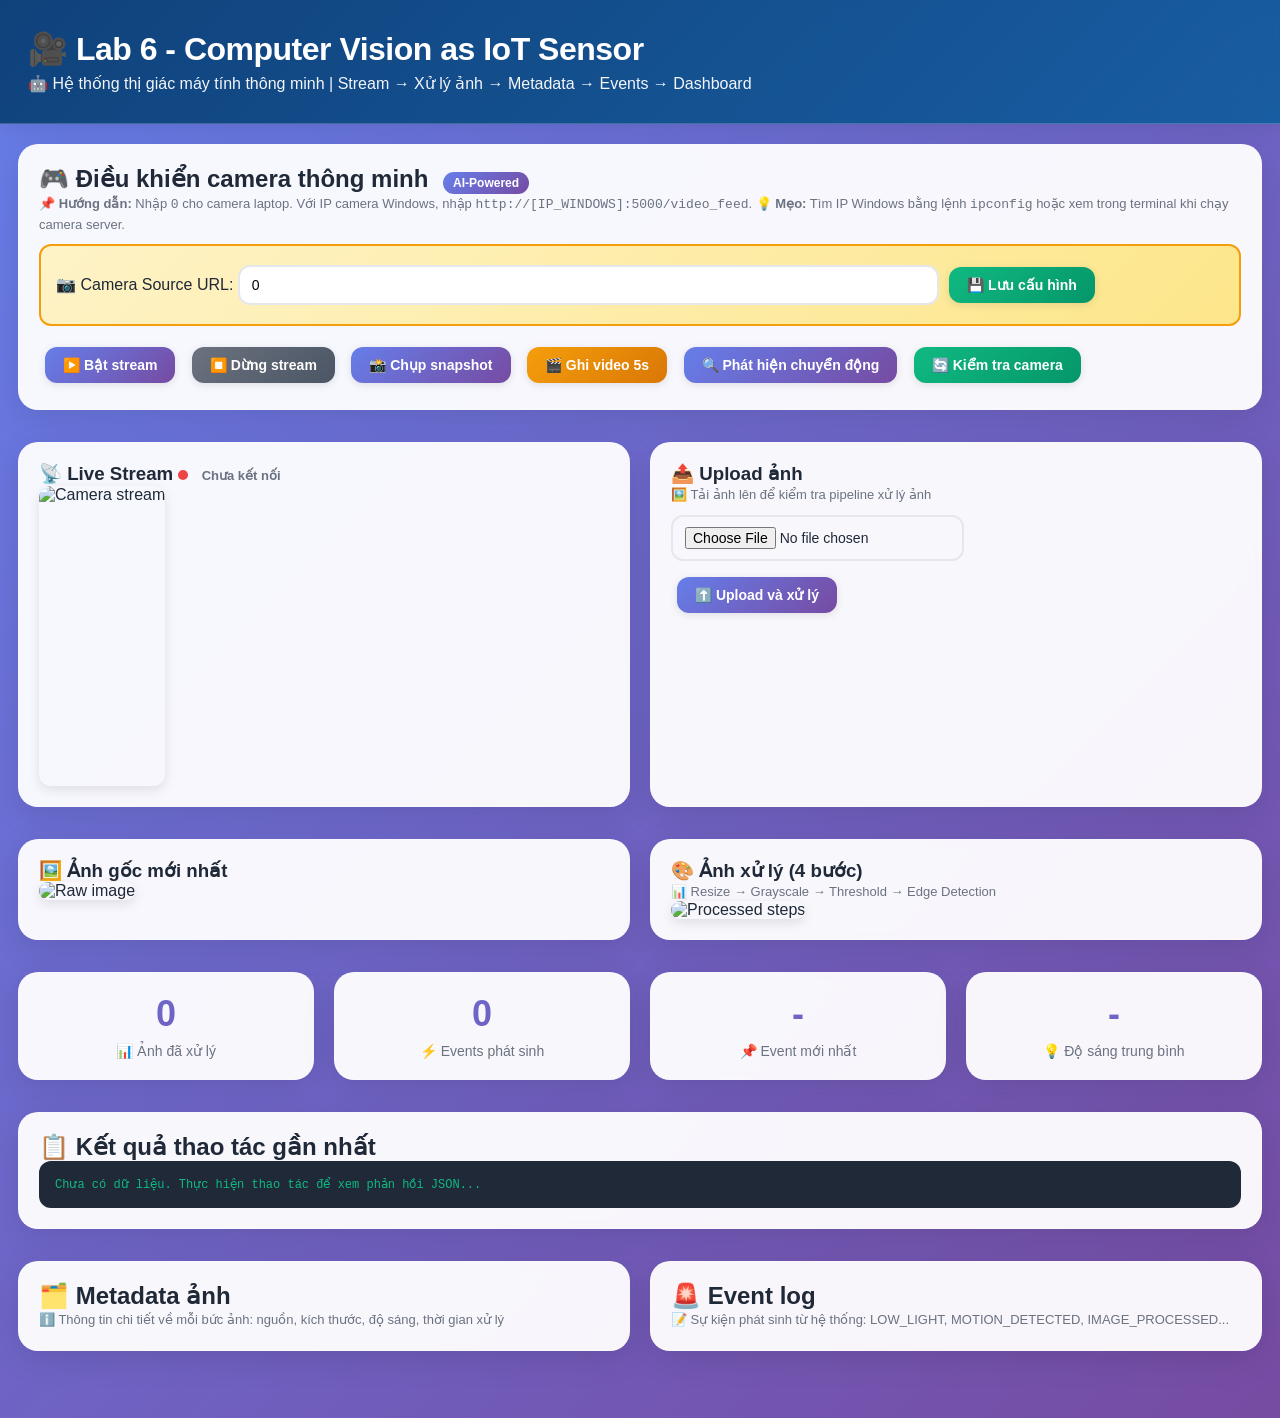
==== Tuan6/Lab_01/index.html @ 85d6e68f "Update Lab 6" ====
<!doctype html>
<html lang="vi">

<head>
    <meta charset="utf-8" />
    <meta name="viewport" content="width=device-width, initial-scale=1" />
    <title>Lab 6 - Computer Vision as IoT Sensor | Smart Camera System</title>
    <style>
        :root {
            --blue: #0b3f75;
            --orange: #f28c28;
            --bg: #f5f7fb;
            --card: #ffffff;
            --line: #d9e1ec;
            --text: #1f2937;
            --success: #10b981;
            --warning: #f59e0b;
            --danger: #ef4444;
            --purple: #8b5cf6;
        }

        * {
            margin: 0;
            padding: 0;
            box-sizing: border-box;
        }

        body {
            font-family: 'Segoe UI', Tahoma, Geneva, Verdana, sans-serif;
            background: linear-gradient(135deg, #667eea 0%, #764ba2 100%);
            color: var(--text);
            min-height: 100vh;
        }

        /* Animated gradient background */
        @keyframes gradientShift {
            0% { background-position: 0% 50%; }
            50% { background-position: 100% 50%; }
            100% { background-position: 0% 50%; }
        }

        header {
            background: linear-gradient(135deg, rgba(11, 63, 117, 0.95), rgba(20, 93, 160, 0.95));
            backdrop-filter: blur(10px);
            color: white;
            padding: 30px 28px;
            box-shadow: 0 4px 20px rgba(0,0,0,0.1);
            border-bottom: 1px solid rgba(255,255,255,0.2);
        }

        header h1 {
            margin: 0 0 6px 0;
            font-size: 32px;
            font-weight: 700;
            letter-spacing: -0.5px;
        }

        header p {
            margin: 0;
            opacity: 0.95;
            font-size: 16px;
        }

        main {
            max-width: 1400px;
            margin: 20px auto;
            padding: 0 18px 32px;
        }

        .card {
            background: rgba(255, 255, 255, 0.95);
            backdrop-filter: blur(10px);
            border: 1px solid rgba(255,255,255,0.2);
            border-radius: 20px;
            padding: 20px;
            margin: 16px 0;
            box-shadow: 0 8px 32px rgba(0,0,0,0.1);
            transition: transform 0.3s ease, box-shadow 0.3s ease;
        }

        .card:hover {
            transform: translateY(-4px);
            box-shadow: 0 12px 40px rgba(0,0,0,0.15);
        }

        .grid2 {
            display: grid;
            grid-template-columns: 1fr 1fr;
            gap: 20px;
        }

        .grid3 {
            display: grid;
            grid-template-columns: repeat(3, 1fr);
            gap: 20px;
        }

        .grid4 {
            display: grid;
            grid-template-columns: repeat(4, 1fr);
            gap: 20px;
        }

        @media(max-width: 1200px) {
            .grid4 { grid-template-columns: repeat(2, 1fr); }
        }
        @media(max-width: 900px) {
            .grid2, .grid3, .grid4 { grid-template-columns: 1fr; }
        }

        button {
            background: linear-gradient(135deg, #667eea 0%, #764ba2 100%);
            color: white;
            border: none;
            border-radius: 12px;
            padding: 10px 18px;
            margin: 6px;
            cursor: pointer;
            font-weight: 600;
            font-size: 14px;
            transition: all 0.3s ease;
            box-shadow: 0 2px 8px rgba(0,0,0,0.1);
        }

        button:hover {
            transform: translateY(-2px);
            box-shadow: 0 4px 12px rgba(0,0,0,0.2);
        }

        button:active {
            transform: translateY(0);
        }

        button.secondary {
            background: linear-gradient(135deg, #6b7280, #4b5563);
        }

        button.warn {
            background: linear-gradient(135deg, #f59e0b, #d97706);
        }

        button.success {
            background: linear-gradient(135deg, #10b981, #059669);
        }

        input, select {
            padding: 10px 12px;
            border: 2px solid #e5e7eb;
            border-radius: 12px;
            min-width: 280px;
            font-size: 14px;
            transition: all 0.3s ease;
        }

        input:focus, select:focus {
            outline: none;
            border-color: #667eea;
            box-shadow: 0 0 0 3px rgba(102, 126, 234, 0.1);
        }

        .small {
            font-size: 13px;
            color: #6b7280;
            line-height: 1.5;
        }

        .metric {
            font-size: 36px;
            font-weight: 800;
            background: linear-gradient(135deg, #667eea, #764ba2);
            -webkit-background-clip: text;
            -webkit-text-fill-color: transparent;
            background-clip: text;
        }

        .metric-card {
            text-align: center;
            padding: 20px;
        }

        .metric-label {
            font-size: 14px;
            color: #6b7280;
            margin-top: 8px;
        }

        img {
            max-width: 100%;
            border-radius: 12px;
            box-shadow: 0 4px 12px rgba(0,0,0,0.1);
            transition: transform 0.3s ease;
        }

        img:hover {
            transform: scale(1.02);
        }

        #stream {
            width: 100%;
            min-height: 300px;
            object-fit: cover;
            border-radius: 12px;
        }

        pre {
            background: #1f2937;
            color: #10b981;
            border-radius: 12px;
            padding: 16px;
            overflow: auto;
            max-height: 400px;
            font-size: 12px;
            font-family: 'Courier New', monospace;
        }

        table {
            width: 100%;
            border-collapse: collapse;
            font-size: 13px;
        }

        th, td {
            border-bottom: 1px solid #e5e7eb;
            padding: 10px;
            text-align: left;
        }

        th {
            background: linear-gradient(135deg, #f3f4f6, #e5e7eb);
            color: #374151;
            font-weight: 600;
        }

        tr:hover {
            background: #f9fafb;
        }

        .badge {
            display: inline-block;
            background: linear-gradient(135deg, #667eea, #764ba2);
            color: white;
            padding: 4px 10px;
            border-radius: 999px;
            font-size: 12px;
            font-weight: 700;
            margin-left: 8px;
        }

        .status-indicator {
            display: inline-block;
            width: 10px;
            height: 10px;
            border-radius: 50%;
            animation: pulse 1.5s infinite;
            margin-right: 8px;
        }

        @keyframes pulse {
            0% { opacity: 1; transform: scale(1); }
            50% { opacity: 0.5; transform: scale(1.2); }
            100% { opacity: 1; transform: scale(1); }
        }

        .status-online { background-color: #10b981; box-shadow: 0 0 8px #10b981; }
        .status-offline { background-color: #ef4444; }

        .camera-config {
            background: linear-gradient(135deg, #fef3c7, #fde68a);
            border: 2px solid #f59e0b;
            padding: 15px;
            border-radius: 12px;
            margin-top: 10px;
        }

        .loading {
            display: inline-block;
            width: 20px;
            height: 20px;
            border: 3px solid rgba(255,255,255,.3);
            border-radius: 50%;
            border-top-color: white;
            animation: spin 1s ease-in-out infinite;
        }

        @keyframes spin {
            to { transform: rotate(360deg); }
        }
    </style>
</head>

<body>
    <header>
        <h1>🎥 Lab 6 - Computer Vision as IoT Sensor</h1>
        <p>🤖 Hệ thống thị giác máy tính thông minh | Stream → Xử lý ảnh → Metadata → Events → Dashboard</p>
    </header>
    <main>
        <section class="card">
            <h2>🎮 Điều khiển camera thông minh <span class="badge">AI-Powered</span></h2>
            <p class="small">📌 <b>Hướng dẫn:</b> Nhập <code>0</code> cho camera laptop. Với IP camera Windows, nhập <code>http://[IP_WINDOWS]:5000/video_feed</code>. 
            💡 <b>Mẹo:</b> Tìm IP Windows bằng lệnh <code>ipconfig</code> hoặc xem trong terminal khi chạy camera server.</p>
            
            <div class="camera-config">
                <label>📷 Camera Source URL: </label>
                <input id="source" value="0" placeholder="0 hoặc http://192.168.1.100:5000/video_feed" style="width: 60%;" />
                <button onclick="saveCameraConfig()" class="success">💾 Lưu cấu hình</button>
            </div>
            
            <div style="margin-top: 15px">
                <button onclick="startStream()">▶️ Bật stream</button>
                <button class="secondary" onclick="stopStream()">⏹️ Dừng stream</button>
                <button onclick="snapshot()">📸 Chụp snapshot</button>
                <button class="warn" onclick="recordVideo()">🎬 Ghi video 5s</button>
                <button onclick="motionCapture()">🔍 Phát hiện chuyển động</button>
                <button onclick="testCameraConnection()" class="success">🔄 Kiểm tra camera</button>
            </div>
        </section>

        <section class="grid2">
            <div class="card">
                <h3>📡 Live Stream 
                    <span id="streamStatus" class="status-indicator status-offline"></span>
                    <span id="streamStatusText" class="small">Chưa kết nối</span>
                </h3>
                <img id="stream" alt="Camera stream" />
            </div>
            <div class="card">
                <h3>📤 Upload ảnh</h3>
                <p class="small">🖼️ Tải ảnh lên để kiểm tra pipeline xử lý ảnh</p>
                <input id="file" type="file" accept="image/*" style="margin: 10px 0;" />
                <br><button onclick="uploadImage()">⬆️ Upload và xử lý</button>
                <div id="uploadProgress" style="display:none; margin-top:10px;">
                    <div class="loading"></div> Đang xử lý...
                </div>
            </div>
        </section>

        <section class="grid2">
            <div class="card">
                <h3>🖼️ Ảnh gốc mới nhất</h3>
                <img id="raw" alt="Raw image" style="max-height: 300px; width: auto;" />
            </div>
            <div class="card">
                <h3>🎨 Ảnh xử lý (4 bước)</h3>
                <p class="small">📊 Resize → Grayscale → Threshold → Edge Detection</p>
                <img id="processed" alt="Processed steps" style="max-height: 300px; width: auto;" />
            </div>
        </section>

        <section class="grid4">
            <div class="card metric-card">
                <div class="metric" id="metadataCount">0</div>
                <div class="metric-label">📊 Ảnh đã xử lý</div>
            </div>
            <div class="card metric-card">
                <div class="metric" id="eventCount">0</div>
                <div class="metric-label">⚡ Events phát sinh</div>
            </div>
            <div class="card metric-card">
                <div class="metric" id="latestEvent">-</div>
                <div class="metric-label">📌 Event mới nhất</div>
            </div>
            <div class="card metric-card">
                <div class="metric" id="avgBrightness">-</div>
                <div class="metric-label">💡 Độ sáng trung bình</div>
            </div>
        </section>

        <section class="card">
            <h2>📋 Kết quả thao tác gần nhất</h2>
            <pre id="out">Chưa có dữ liệu. Thực hiện thao tác để xem phản hồi JSON...</pre>
        </section>

        <section class="grid2">
            <div class="card">
                <h2>🗂️ Metadata ảnh</h2>
                <p class="small">ℹ️ Thông tin chi tiết về mỗi bức ảnh: nguồn, kích thước, độ sáng, thời gian xử lý</p>
                <div id="metadataTable" style="max-height: 400px; overflow-y: auto;"></div>
            </div>
            <div class="card">
                <h2>🚨 Event log</h2>
                <p class="small">📝 Sự kiện phát sinh từ hệ thống: LOW_LIGHT, MOTION_DETECTED, IMAGE_PROCESSED...</p>
                <div id="eventTable" style="max-height: 400px; overflow-y: auto;"></div>
            </div>
        </section>
    </main>

    <script>
        // Camera configuration
        let currentSource = localStorage.getItem('cameraSource') || '0';
        document.getElementById('source').value = currentSource;

        function saveCameraConfig() {
            currentSource = document.getElementById('source').value;
            localStorage.setItem('cameraSource', currentSource);
            showNotification('✅ Đã lưu cấu hình camera!', 'success');
        }

        function showNotification(msg, type) {
            const notification = document.createElement('div');
            notification.textContent = msg;
            notification.style.cssText = `
                position: fixed;
                top: 20px;
                right: 20px;
                background: ${type === 'success' ? '#10b981' : '#ef4444'};
                color: white;
                padding: 12px 20px;
                border-radius: 12px;
                z-index: 9999;
                animation: slideIn 0.3s ease;
                box-shadow: 0 4px 12px rgba(0,0,0,0.2);
            `;
            document.body.appendChild(notification);
            setTimeout(() => notification.remove(), 3000);
        }

        function source() { return encodeURIComponent(currentSource); }
        
        function setOut(data) { 
            document.getElementById('out').textContent = JSON.stringify(data, null, 2); 
        }
        
        function setImages(data) { 
            if (data.raw_image_url) { 
                document.getElementById('raw').src = data.raw_image_url + '?t=' + Date.now(); 
            } 
            if (data.processed_image_url) { 
                document.getElementById('processed').src = data.processed_image_url + '?t=' + Date.now(); 
            } 
        }
        
        function startStream() { 
            const streamUrl = '/video_feed?source=' + source() + '&t=' + Date.now();
            document.getElementById('stream').src = streamUrl;
            document.getElementById('streamStatus').className = 'status-indicator status-online';
            document.getElementById('streamStatusText').textContent = 'Đang kết nối';
            showNotification('🎥 Đang kết nối camera stream...', 'success');
        }
        
        function stopStream() { 
            document.getElementById('stream').src = '';
            document.getElementById('streamStatus').className = 'status-indicator status-offline';
            document.getElementById('streamStatusText').textContent = 'Đã ngắt kết nối';
        }
        
        async function testCameraConnection() {
            showNotification('🔄 Đang kiểm tra kết nối camera...', 'success');
            try {
                const response = await fetch('/test-camera?source=' + source());
                const data = await response.json();
                if (data.status === 'ok') {
                    showNotification('✅ Camera hoạt động tốt!', 'success');
                } else {
                    showNotification('⚠️ Camera không khả dụng, sẽ dùng stream mô phỏng', 'warning');
                }
            } catch (error) {
                showNotification('❌ Không thể kết nối đến camera server', 'error');
            }
        }
        
        async function snapshot() { 
            showNotification('📸 Đang chụp ảnh...', 'success');
            const r = await fetch('/snapshot?source=' + source()); 
            const d = await r.json(); 
            setOut(d); 
            setImages(d); 
            refreshDashboard(); 
            showNotification('✅ Đã chụp và xử lý ảnh thành công!', 'success');
        }
        
        async function recordVideo() { 
            showNotification('🎬 Đang ghi video 5 giây...', 'success');
            const r = await fetch('/record-video?seconds=5&source=' + source()); 
            const d = await r.json(); 
            setOut(d); 
            refreshDashboard(); 
            showNotification('✅ Đã ghi video xong!', 'success');
        }
        
        async function motionCapture() { 
            showNotification('🔍 Đang phát hiện chuyển động...', 'success');
            const r = await fetch('/motion-capture?seconds=8&threshold=25&min_area=800&source=' + source()); 
            const d = await r.json(); 
            setOut(d); 
            setImages(d); 
            refreshDashboard(); 
            if (d.motion_detected) {
                showNotification('⚠️ Phát hiện chuyển động! Đã lưu ảnh.', 'warning');
            } else {
                showNotification('✅ Không phát hiện chuyển động đáng kể', 'success');
            }
        }
        
        async function uploadImage() { 
            const f = document.getElementById('file').files[0]; 
            if (!f) { 
                showNotification('⚠️ Vui lòng chọn ảnh để upload', 'warning');
                return; 
            } 
            const fd = new FormData(); 
            fd.append('file', f); 
            document.getElementById('uploadProgress').style.display = 'block';
            const r = await fetch('/upload-image?device_id=image_upload_dashboard', { method: 'POST', body: fd }); 
            const d = await r.json(); 
            document.getElementById('uploadProgress').style.display = 'none';
            setOut(d); 
            setImages(d); 
            refreshDashboard(); 
            showNotification('✅ Upload và xử lý ảnh thành công!', 'success');
        }
        
        function tableFromRows(rows, cols) { 
            if (!rows || rows.length === 0) return '<p class="small">📭 Chưa có dữ liệu. Hãy chụp ảnh hoặc upload ảnh để bắt đầu.</p>'; 
            let html = '<table><thead><tr>'; 
            for (const c of cols) { 
                html += '<th>' + c + '</th>'; 
            } 
            html += '</tr></thead><tbody>'; 
            for (const row of rows.slice().reverse().slice(0, 10)) { 
                html += '<tr>'; 
                for (const c of cols) { 
                    let value = row[c] ?? '';
                    if (c === 'event_type' && value === 'LOW_LIGHT') value = '🌙 ' + value;
                    if (c === 'event_type' && value === 'MOTION_DETECTED') value = '🔔 ' + value;
                    html += '<td>' + value + '</td>'; 
                } 
                html += '</tr>'; 
            } 
            html += '</tbody></table>'; 
            return html; 
        }
        
        async function refreshDashboard() { 
            try {
                const latest = await (await fetch('/latest')).json(); 
                document.getElementById('metadataCount').textContent = latest.metadata_count || 0; 
                document.getElementById('eventCount').textContent = latest.event_count || 0; 
                document.getElementById('latestEvent').textContent = (latest.latest_event && latest.latest_event.event_type) ? latest.latest_event.event_type : '-'; 
                
                // Calculate average brightness from recent metadata
                const meta = await (await fetch('/metadata?limit=10')).json();
                if (meta.items && meta.items.length > 0) {
                    const avgBright = (meta.items.reduce((sum, item) => sum + (parseFloat(item.brightness) || 0), 0) / meta.items.length).toFixed(1);
                    document.getElementById('avgBrightness').textContent = avgBright;
                }
                
                if (latest.raw_image_url) { 
                    document.getElementById('raw').src = latest.raw_image_url + '?t=' + Date.now(); 
                } 
                if (latest.processed_image_url) { 
                    document.getElementById('processed').src = latest.processed_image_url + '?t=' + Date.now(); 
                }
                
                const ev = await (await fetch('/events?limit=10')).json(); 
                document.getElementById('metadataTable').innerHTML = tableFromRows(meta.items, ['image_id', 'timestamp', 'source_type', 'width', 'height', 'brightness']); 
                document.getElementById('eventTable').innerHTML = tableFromRows(ev.items, ['event_type', 'timestamp', 'severity', 'score', 'explanation']); 
            } catch (error) {
                console.error('Error refreshing dashboard:', error);
            }
        }
        
        // Auto refresh
        refreshDashboard(); 
        setInterval(refreshDashboard, 5000);
        
        // Auto-start stream on page load if configured
        if (currentSource !== '0') {
            setTimeout(() => startStream(), 1000);
        }
        
        // Add CSS animation
        const style = document.createElement('style');
        style.textContent = `
            @keyframes slideIn {
                from { transform: translateX(100%); opacity: 0; }
                to { transform: translateX(0); opacity: 1; }
            }
        `;
        document.head.appendChild(style);
    </script>
</body>

</html>
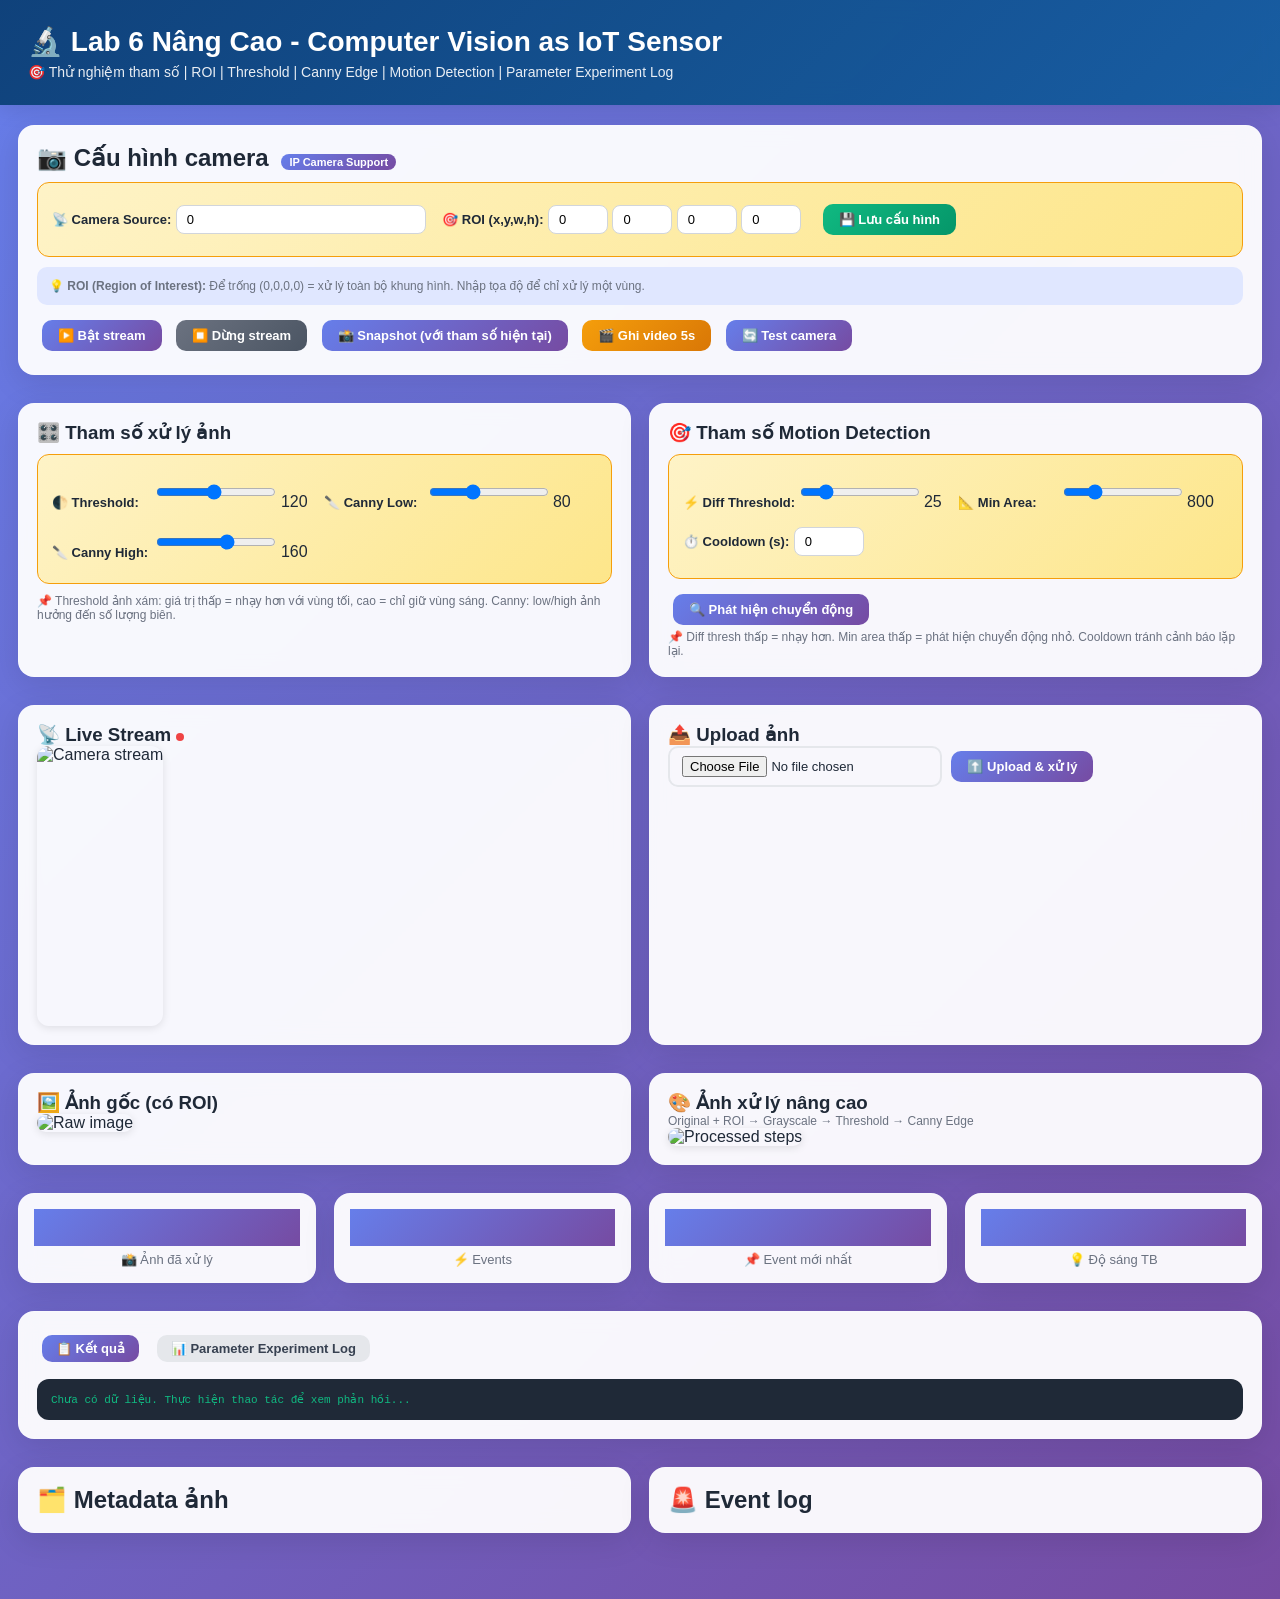
==== commit 64ec0792: "Update upgrade tuần 6" ====
--- a/Tuan6/Lab_01/index.html
+++ b/Tuan6/Lab_01/index.html
@@ -4,7 +4,7 @@
 <head>
     <meta charset="utf-8" />
     <meta name="viewport" content="width=device-width, initial-scale=1" />
-    <title>Lab 6 - Computer Vision as IoT Sensor | Smart Camera System</title>
+    <title>Lab 6 Nâng Cao - Computer Vision as IoT Sensor | Parameter Experiment</title>
     <style>
         :root {
             --blue: #0b3f75;
@@ -32,33 +32,23 @@
             min-height: 100vh;
         }
 
-        /* Animated gradient background */
-        @keyframes gradientShift {
-            0% { background-position: 0% 50%; }
-            50% { background-position: 100% 50%; }
-            100% { background-position: 0% 50%; }
-        }
-
         header {
             background: linear-gradient(135deg, rgba(11, 63, 117, 0.95), rgba(20, 93, 160, 0.95));
             backdrop-filter: blur(10px);
             color: white;
-            padding: 30px 28px;
+            padding: 25px 28px;
             box-shadow: 0 4px 20px rgba(0,0,0,0.1);
-            border-bottom: 1px solid rgba(255,255,255,0.2);
         }
 
         header h1 {
             margin: 0 0 6px 0;
-            font-size: 32px;
-            font-weight: 700;
-            letter-spacing: -0.5px;
+            font-size: 28px;
         }
 
         header p {
             margin: 0;
-            opacity: 0.95;
-            font-size: 16px;
+            opacity: 0.9;
+            font-size: 14px;
         }
 
         main {
@@ -71,64 +61,87 @@
             background: rgba(255, 255, 255, 0.95);
             backdrop-filter: blur(10px);
             border: 1px solid rgba(255,255,255,0.2);
-            border-radius: 20px;
-            padding: 20px;
-            margin: 16px 0;
+            border-radius: 16px;
+            padding: 18px;
+            margin: 14px 0;
             box-shadow: 0 8px 32px rgba(0,0,0,0.1);
-            transition: transform 0.3s ease, box-shadow 0.3s ease;
+            transition: transform 0.2s ease;
         }
 
         .card:hover {
-            transform: translateY(-4px);
-            box-shadow: 0 12px 40px rgba(0,0,0,0.15);
+            transform: translateY(-2px);
         }
 
         .grid2 {
             display: grid;
             grid-template-columns: 1fr 1fr;
-            gap: 20px;
+            gap: 18px;
         }
 
         .grid3 {
             display: grid;
             grid-template-columns: repeat(3, 1fr);
-            gap: 20px;
+            gap: 18px;
         }
 
         .grid4 {
             display: grid;
             grid-template-columns: repeat(4, 1fr);
-            gap: 20px;
-        }
-
-        @media(max-width: 1200px) {
+            gap: 18px;
+        }
+
+        @media(max-width: 1000px) {
             .grid4 { grid-template-columns: repeat(2, 1fr); }
-        }
-        @media(max-width: 900px) {
+            .grid3 { grid-template-columns: repeat(2, 1fr); }
+        }
+        @media(max-width: 700px) {
             .grid2, .grid3, .grid4 { grid-template-columns: 1fr; }
+        }
+
+        .param-panel {
+            background: linear-gradient(135deg, #fef3c7, #fde68a);
+            border: 1px solid #f59e0b;
+            border-radius: 12px;
+            padding: 14px;
+            margin: 10px 0;
+        }
+
+        .param-group {
+            display: inline-block;
+            margin: 8px 12px 8px 0;
+        }
+
+        .param-group label {
+            display: inline-block;
+            min-width: 100px;
+            font-weight: 600;
+            font-size: 13px;
+        }
+
+        .param-group input, .param-group select {
+            padding: 6px 10px;
+            border: 1px solid #d1d5db;
+            border-radius: 8px;
+            width: 120px;
+            font-size: 13px;
         }
 
         button {
             background: linear-gradient(135deg, #667eea 0%, #764ba2 100%);
             color: white;
             border: none;
-            border-radius: 12px;
-            padding: 10px 18px;
-            margin: 6px;
+            border-radius: 10px;
+            padding: 8px 16px;
+            margin: 5px;
             cursor: pointer;
             font-weight: 600;
-            font-size: 14px;
-            transition: all 0.3s ease;
-            box-shadow: 0 2px 8px rgba(0,0,0,0.1);
+            font-size: 13px;
+            transition: all 0.2s ease;
         }
 
         button:hover {
-            transform: translateY(-2px);
-            box-shadow: 0 4px 12px rgba(0,0,0,0.2);
-        }
-
-        button:active {
-            transform: translateY(0);
+            transform: translateY(-1px);
+            box-shadow: 0 4px 12px rgba(0,0,0,0.15);
         }
 
         button.secondary {
@@ -144,60 +157,49 @@
         }
 
         input, select {
-            padding: 10px 12px;
+            padding: 8px 12px;
             border: 2px solid #e5e7eb;
-            border-radius: 12px;
-            min-width: 280px;
-            font-size: 14px;
-            transition: all 0.3s ease;
+            border-radius: 10px;
+            font-size: 13px;
         }
 
         input:focus, select:focus {
             outline: none;
             border-color: #667eea;
-            box-shadow: 0 0 0 3px rgba(102, 126, 234, 0.1);
         }
 
         .small {
+            font-size: 12px;
+            color: #6b7280;
+        }
+
+        .metric {
+            font-size: 32px;
+            font-weight: 800;
+            background: linear-gradient(135deg, #667eea, #764ba2);
+            -webkit-text-fill-color: transparent;
+        }
+
+        .metric-card {
+            text-align: center;
+            padding: 15px;
+        }
+
+        .metric-label {
             font-size: 13px;
             color: #6b7280;
-            line-height: 1.5;
-        }
-
-        .metric {
-            font-size: 36px;
-            font-weight: 800;
-            background: linear-gradient(135deg, #667eea, #764ba2);
-            -webkit-background-clip: text;
-            -webkit-text-fill-color: transparent;
-            background-clip: text;
-        }
-
-        .metric-card {
-            text-align: center;
-            padding: 20px;
-        }
-
-        .metric-label {
-            font-size: 14px;
-            color: #6b7280;
-            margin-top: 8px;
+            margin-top: 6px;
         }
 
         img {
             max-width: 100%;
             border-radius: 12px;
-            box-shadow: 0 4px 12px rgba(0,0,0,0.1);
-            transition: transform 0.3s ease;
-        }
-
-        img:hover {
-            transform: scale(1.02);
+            box-shadow: 0 2px 8px rgba(0,0,0,0.1);
         }
 
         #stream {
             width: 100%;
-            min-height: 300px;
+            min-height: 280px;
             object-fit: cover;
             border-radius: 12px;
         }
@@ -206,28 +208,27 @@
             background: #1f2937;
             color: #10b981;
             border-radius: 12px;
-            padding: 16px;
+            padding: 14px;
             overflow: auto;
-            max-height: 400px;
-            font-size: 12px;
+            max-height: 350px;
+            font-size: 11px;
             font-family: 'Courier New', monospace;
         }
 
         table {
             width: 100%;
             border-collapse: collapse;
-            font-size: 13px;
+            font-size: 12px;
         }
 
         th, td {
             border-bottom: 1px solid #e5e7eb;
-            padding: 10px;
+            padding: 8px;
             text-align: left;
         }
 
         th {
-            background: linear-gradient(135deg, #f3f4f6, #e5e7eb);
-            color: #374151;
+            background: #f3f4f6;
             font-weight: 600;
         }
 
@@ -239,20 +240,20 @@
             display: inline-block;
             background: linear-gradient(135deg, #667eea, #764ba2);
             color: white;
-            padding: 4px 10px;
+            padding: 2px 8px;
             border-radius: 999px;
-            font-size: 12px;
+            font-size: 11px;
             font-weight: 700;
-            margin-left: 8px;
+            margin-left: 6px;
         }
 
         .status-indicator {
             display: inline-block;
-            width: 10px;
-            height: 10px;
+            width: 8px;
+            height: 8px;
             border-radius: 50%;
             animation: pulse 1.5s infinite;
-            margin-right: 8px;
+            margin-right: 6px;
         }
 
         @keyframes pulse {
@@ -261,322 +262,376 @@
             100% { opacity: 1; transform: scale(1); }
         }
 
-        .status-online { background-color: #10b981; box-shadow: 0 0 8px #10b981; }
+        .status-online { background-color: #10b981; }
         .status-offline { background-color: #ef4444; }
 
-        .camera-config {
-            background: linear-gradient(135deg, #fef3c7, #fde68a);
-            border: 2px solid #f59e0b;
-            padding: 15px;
-            border-radius: 12px;
-            margin-top: 10px;
-        }
-
-        .loading {
-            display: inline-block;
-            width: 20px;
-            height: 20px;
-            border: 3px solid rgba(255,255,255,.3);
-            border-radius: 50%;
-            border-top-color: white;
-            animation: spin 1s ease-in-out infinite;
-        }
-
-        @keyframes spin {
-            to { transform: rotate(360deg); }
+        .tab-buttons {
+            display: flex;
+            gap: 8px;
+            margin-bottom: 12px;
+            flex-wrap: wrap;
+        }
+
+        .tab-btn {
+            background: #e5e7eb;
+            color: #374151;
+            padding: 6px 14px;
+        }
+
+        .tab-btn.active {
+            background: linear-gradient(135deg, #667eea, #764ba2);
+            color: white;
+        }
+
+        .roi-selector {
+            background: #e0e7ff;
+            padding: 12px;
+            border-radius: 10px;
+            margin: 10px 0;
         }
     </style>
 </head>
 
 <body>
     <header>
-        <h1>🎥 Lab 6 - Computer Vision as IoT Sensor</h1>
-        <p>🤖 Hệ thống thị giác máy tính thông minh | Stream → Xử lý ảnh → Metadata → Events → Dashboard</p>
+        <h1>🔬 Lab 6 Nâng Cao - Computer Vision as IoT Sensor</h1>
+        <p>🎯 Thử nghiệm tham số | ROI | Threshold | Canny Edge | Motion Detection | Parameter Experiment Log</p>
     </header>
     <main>
+        <!-- Camera Source -->
         <section class="card">
-            <h2>🎮 Điều khiển camera thông minh <span class="badge">AI-Powered</span></h2>
-            <p class="small">📌 <b>Hướng dẫn:</b> Nhập <code>0</code> cho camera laptop. Với IP camera Windows, nhập <code>http://[IP_WINDOWS]:5000/video_feed</code>. 
-            💡 <b>Mẹo:</b> Tìm IP Windows bằng lệnh <code>ipconfig</code> hoặc xem trong terminal khi chạy camera server.</p>
-            
-            <div class="camera-config">
-                <label>📷 Camera Source URL: </label>
-                <input id="source" value="0" placeholder="0 hoặc http://192.168.1.100:5000/video_feed" style="width: 60%;" />
-                <button onclick="saveCameraConfig()" class="success">💾 Lưu cấu hình</button>
-            </div>
-            
-            <div style="margin-top: 15px">
+            <h2>📷 Cấu hình camera <span class="badge">IP Camera Support</span></h2>
+            <div class="param-panel">
+                <div class="param-group">
+                    <label>📡 Camera Source:</label>
+                    <input id="source" value="0" style="width: 250px;" placeholder="0 hoặc http://IP:5000/video_feed" />
+                </div>
+                <div class="param-group">
+                    <label>🎯 ROI (x,y,w,h):</label>
+                    <input id="roi_x" value="0" style="width: 60px;" placeholder="x" />
+                    <input id="roi_y" value="0" style="width: 60px;" placeholder="y" />
+                    <input id="roi_w" value="0" style="width: 60px;" placeholder="w" />
+                    <input id="roi_h" value="0" style="width: 60px;" placeholder="h" />
+                </div>
+                <button onclick="saveConfig()" class="success">💾 Lưu cấu hình</button>
+            </div>
+            <div class="roi-selector small">
+                💡 <strong>ROI (Region of Interest):</strong> Để trống (0,0,0,0) = xử lý toàn bộ khung hình. Nhập tọa độ để chỉ xử lý một vùng.
+            </div>
+            <div>
                 <button onclick="startStream()">▶️ Bật stream</button>
                 <button class="secondary" onclick="stopStream()">⏹️ Dừng stream</button>
-                <button onclick="snapshot()">📸 Chụp snapshot</button>
+                <button onclick="snapshot()">📸 Snapshot (với tham số hiện tại)</button>
                 <button class="warn" onclick="recordVideo()">🎬 Ghi video 5s</button>
-                <button onclick="motionCapture()">🔍 Phát hiện chuyển động</button>
-                <button onclick="testCameraConnection()" class="success">🔄 Kiểm tra camera</button>
+                <button onclick="testCamera()">🔄 Test camera</button>
             </div>
         </section>
 
+        <!-- Parameter Controls -->
         <section class="grid2">
             <div class="card">
-                <h3>📡 Live Stream 
-                    <span id="streamStatus" class="status-indicator status-offline"></span>
-                    <span id="streamStatusText" class="small">Chưa kết nối</span>
-                </h3>
+                <h3>🎛️ Tham số xử lý ảnh</h3>
+                <div class="param-panel">
+                    <div class="param-group">
+                        <label>🌓 Threshold:</label>
+                        <input type="range" id="threshold_val" min="0" max="255" value="120" oninput="updateThresholdVal(this.value)" />
+                        <span id="threshold_display">120</span>
+                    </div>
+                    <div class="param-group">
+                        <label>🔪 Canny Low:</label>
+                        <input type="range" id="canny_low" min="0" max="255" value="80" oninput="updateCannyLow(this.value)" />
+                        <span id="canny_low_display">80</span>
+                    </div>
+                    <div class="param-group">
+                        <label>🔪 Canny High:</label>
+                        <input type="range" id="canny_high" min="0" max="255" value="160" oninput="updateCannyHigh(this.value)" />
+                        <span id="canny_high_display">160</span>
+                    </div>
+                </div>
+                <p class="small">📌 Threshold ảnh xám: giá trị thấp = nhạy hơn với vùng tối, cao = chỉ giữ vùng sáng. Canny: low/high ảnh hưởng đến số lượng biên.</p>
+            </div>
+            <div class="card">
+                <h3>🎯 Tham số Motion Detection</h3>
+                <div class="param-panel">
+                    <div class="param-group">
+                        <label>⚡ Diff Threshold:</label>
+                        <input type="range" id="diff_threshold" min="1" max="255" value="25" oninput="updateDiffThresh(this.value)" />
+                        <span id="diff_display">25</span>
+                    </div>
+                    <div class="param-group">
+                        <label>📐 Min Area:</label>
+                        <input type="range" id="min_area" min="10" max="5000" value="800" oninput="updateMinArea(this.value)" />
+                        <span id="min_area_display">800</span>
+                    </div>
+                    <div class="param-group">
+                        <label>⏱️ Cooldown (s):</label>
+                        <input type="number" id="cooldown" value="0" step="0.5" style="width: 70px;" />
+                    </div>
+                </div>
+                <div>
+                    <button onclick="motionCapture()">🔍 Phát hiện chuyển động</button>
+                </div>
+                <p class="small">📌 Diff thresh thấp = nhạy hơn. Min area thấp = phát hiện chuyển động nhỏ. Cooldown tránh cảnh báo lặp lại.</p>
+            </div>
+        </section>
+
+        <!-- Live Stream and Upload -->
+        <section class="grid2">
+            <div class="card">
+                <h3>📡 Live Stream <span id="streamStatus" class="status-indicator status-offline"></span></h3>
                 <img id="stream" alt="Camera stream" />
             </div>
             <div class="card">
                 <h3>📤 Upload ảnh</h3>
-                <p class="small">🖼️ Tải ảnh lên để kiểm tra pipeline xử lý ảnh</p>
-                <input id="file" type="file" accept="image/*" style="margin: 10px 0;" />
-                <br><button onclick="uploadImage()">⬆️ Upload và xử lý</button>
-                <div id="uploadProgress" style="display:none; margin-top:10px;">
-                    <div class="loading"></div> Đang xử lý...
-                </div>
+                <input id="file" type="file" accept="image/*" />
+                <button onclick="uploadImage()">⬆️ Upload & xử lý</button>
+                <div id="uploadProgress" style="display:none; margin-top:8px;">⏳ Đang xử lý...</div>
             </div>
         </section>
 
+        <!-- Processed Images -->
         <section class="grid2">
             <div class="card">
-                <h3>🖼️ Ảnh gốc mới nhất</h3>
-                <img id="raw" alt="Raw image" style="max-height: 300px; width: auto;" />
-            </div>
-            <div class="card">
-                <h3>🎨 Ảnh xử lý (4 bước)</h3>
-                <p class="small">📊 Resize → Grayscale → Threshold → Edge Detection</p>
-                <img id="processed" alt="Processed steps" style="max-height: 300px; width: auto;" />
+                <h3>🖼️ Ảnh gốc (có ROI)</h3>
+                <img id="raw" alt="Raw image" style="max-height: 250px;" />
+            </div>
+            <div class="card">
+                <h3>🎨 Ảnh xử lý nâng cao</h3>
+                <p class="small">Original + ROI → Grayscale → Threshold → Canny Edge</p>
+                <img id="processed" alt="Processed steps" style="max-height: 250px;" />
             </div>
         </section>
 
+        <!-- Metrics -->
         <section class="grid4">
-            <div class="card metric-card">
-                <div class="metric" id="metadataCount">0</div>
-                <div class="metric-label">📊 Ảnh đã xử lý</div>
-            </div>
-            <div class="card metric-card">
-                <div class="metric" id="eventCount">0</div>
-                <div class="metric-label">⚡ Events phát sinh</div>
-            </div>
-            <div class="card metric-card">
-                <div class="metric" id="latestEvent">-</div>
-                <div class="metric-label">📌 Event mới nhất</div>
-            </div>
-            <div class="card metric-card">
-                <div class="metric" id="avgBrightness">-</div>
-                <div class="metric-label">💡 Độ sáng trung bình</div>
-            </div>
+            <div class="card metric-card"><div class="metric" id="metadataCount">0</div><div class="metric-label">📸 Ảnh đã xử lý</div></div>
+            <div class="card metric-card"><div class="metric" id="eventCount">0</div><div class="metric-label">⚡ Events</div></div>
+            <div class="card metric-card"><div class="metric" id="latestEvent">-</div><div class="metric-label">📌 Event mới nhất</div></div>
+            <div class="card metric-card"><div class="metric" id="avgBrightness">-</div><div class="metric-label">💡 Độ sáng TB</div></div>
         </section>
 
+        <!-- Tabs for Logs -->
         <section class="card">
-            <h2>📋 Kết quả thao tác gần nhất</h2>
-            <pre id="out">Chưa có dữ liệu. Thực hiện thao tác để xem phản hồi JSON...</pre>
+            <div class="tab-buttons">
+                <button id="tab_result" class="tab-btn active" onclick="showTab('result')">📋 Kết quả</button>
+                <button id="tab_param" class="tab-btn" onclick="showTab('param')">📊 Parameter Experiment Log</button>
+            </div>
+            <div id="result_panel">
+                <pre id="out">Chưa có dữ liệu. Thực hiện thao tác để xem phản hồi...</pre>
+            </div>
+            <div id="param_panel" style="display:none;">
+                <div id="paramTable" style="max-height: 400px; overflow-y: auto;"></div>
+            </div>
         </section>
 
+        <!-- Metadata and Event Tables -->
         <section class="grid2">
             <div class="card">
                 <h2>🗂️ Metadata ảnh</h2>
-                <p class="small">ℹ️ Thông tin chi tiết về mỗi bức ảnh: nguồn, kích thước, độ sáng, thời gian xử lý</p>
-                <div id="metadataTable" style="max-height: 400px; overflow-y: auto;"></div>
+                <div id="metadataTable" style="max-height: 350px; overflow-y: auto;"></div>
             </div>
             <div class="card">
                 <h2>🚨 Event log</h2>
-                <p class="small">📝 Sự kiện phát sinh từ hệ thống: LOW_LIGHT, MOTION_DETECTED, IMAGE_PROCESSED...</p>
-                <div id="eventTable" style="max-height: 400px; overflow-y: auto;"></div>
+                <div id="eventTable" style="max-height: 350px; overflow-y: auto;"></div>
             </div>
         </section>
     </main>
 
     <script>
-        // Camera configuration
+        // State
         let currentSource = localStorage.getItem('cameraSource') || '0';
+        let currentROI = { x: 0, y: 0, w: 0, h: 0 };
+        let currentThreshold = 120;
+        let currentCannyLow = 80;
+        let currentCannyHigh = 160;
+        let currentDiffThresh = 25;
+        let currentMinArea = 800;
+        
+        // DOM elements
         document.getElementById('source').value = currentSource;
-
-        function saveCameraConfig() {
+        
+        // Parameter update functions
+        function updateThresholdVal(v) { currentThreshold = parseInt(v); document.getElementById('threshold_display').innerText = v; }
+        function updateCannyLow(v) { currentCannyLow = parseInt(v); document.getElementById('canny_low_display').innerText = v; }
+        function updateCannyHigh(v) { currentCannyHigh = parseInt(v); document.getElementById('canny_high_display').innerText = v; }
+        function updateDiffThresh(v) { currentDiffThresh = parseInt(v); document.getElementById('diff_display').innerText = v; }
+        function updateMinArea(v) { currentMinArea = parseInt(v); document.getElementById('min_area_display').innerText = v; }
+        
+        function saveConfig() {
             currentSource = document.getElementById('source').value;
+            currentROI = {
+                x: parseInt(document.getElementById('roi_x').value) || 0,
+                y: parseInt(document.getElementById('roi_y').value) || 0,
+                w: parseInt(document.getElementById('roi_w').value) || 0,
+                h: parseInt(document.getElementById('roi_h').value) || 0
+            };
             localStorage.setItem('cameraSource', currentSource);
-            showNotification('✅ Đã lưu cấu hình camera!', 'success');
-        }
-
-        function showNotification(msg, type) {
-            const notification = document.createElement('div');
-            notification.textContent = msg;
-            notification.style.cssText = `
-                position: fixed;
-                top: 20px;
-                right: 20px;
-                background: ${type === 'success' ? '#10b981' : '#ef4444'};
-                color: white;
-                padding: 12px 20px;
-                border-radius: 12px;
-                z-index: 9999;
-                animation: slideIn 0.3s ease;
-                box-shadow: 0 4px 12px rgba(0,0,0,0.2);
-            `;
-            document.body.appendChild(notification);
-            setTimeout(() => notification.remove(), 3000);
-        }
-
-        function source() { return encodeURIComponent(currentSource); }
-        
-        function setOut(data) { 
-            document.getElementById('out').textContent = JSON.stringify(data, null, 2); 
-        }
-        
-        function setImages(data) { 
-            if (data.raw_image_url) { 
-                document.getElementById('raw').src = data.raw_image_url + '?t=' + Date.now(); 
-            } 
-            if (data.processed_image_url) { 
-                document.getElementById('processed').src = data.processed_image_url + '?t=' + Date.now(); 
-            } 
-        }
-        
-        function startStream() { 
-            const streamUrl = '/video_feed?source=' + source() + '&t=' + Date.now();
-            document.getElementById('stream').src = streamUrl;
+            showNotif('✅ Đã lưu cấu hình!', 'success');
+        }
+        
+        function showNotif(msg, type) {
+            const n = document.createElement('div');
+            n.textContent = msg;
+            n.style.cssText = `position:fixed;top:20px;right:20px;background:${type==='success'?'#10b981':'#ef4444'};color:white;padding:10px 18px;border-radius:10px;z-index:9999;animation:slideIn 0.3s ease;`;
+            document.body.appendChild(n);
+            setTimeout(() => n.remove(), 2500);
+        }
+        
+        function buildParams() {
+            let params = `source=${encodeURIComponent(currentSource)}`;
+            params += `&threshold_value=${currentThreshold}`;
+            params += `&canny_low=${currentCannyLow}`;
+            params += `&canny_high=${currentCannyHigh}`;
+            if (currentROI.w > 0 && currentROI.h > 0) {
+                params += `&roi_x=${currentROI.x}&roi_y=${currentROI.y}&roi_w=${currentROI.w}&roi_h=${currentROI.h}`;
+            }
+            return params;
+        }
+        
+        function buildMotionParams() {
+            let params = `source=${encodeURIComponent(currentSource)}`;
+            params += `&diff_threshold=${currentDiffThresh}`;
+            params += `&min_area=${currentMinArea}`;
+            params += `&cooldown=${parseFloat(document.getElementById('cooldown').value) || 0}`;
+            if (currentROI.w > 0 && currentROI.h > 0) {
+                params += `&roi_x=${currentROI.x}&roi_y=${currentROI.y}&roi_w=${currentROI.w}&roi_h=${currentROI.h}`;
+            }
+            return params;
+        }
+        
+        function startStream() {
+            let url = `/video_feed?source=${encodeURIComponent(currentSource)}&t=${Date.now()}`;
+            document.getElementById('stream').src = url;
             document.getElementById('streamStatus').className = 'status-indicator status-online';
-            document.getElementById('streamStatusText').textContent = 'Đang kết nối';
-            showNotification('🎥 Đang kết nối camera stream...', 'success');
+            showNotif('🎥 Đang kết nối stream...', 'success');
         }
         
         function stopStream() { 
-            document.getElementById('stream').src = '';
+            document.getElementById('stream').src = ''; 
             document.getElementById('streamStatus').className = 'status-indicator status-offline';
-            document.getElementById('streamStatusText').textContent = 'Đã ngắt kết nối';
-        }
-        
-        async function testCameraConnection() {
-            showNotification('🔄 Đang kiểm tra kết nối camera...', 'success');
+        }
+        
+        async function testCamera() {
+            showNotif('🔄 Đang test...', 'success');
+            const r = await fetch(`/test-camera?source=${encodeURIComponent(currentSource)}`);
+            const d = await r.json();
+            showNotif(d.status === 'ok' ? '✅ Camera OK!' : '⚠️ Camera không khả dụng', d.status === 'ok' ? 'success' : 'warning');
+        }
+        
+        async function snapshot() {
+            showNotif('📸 Chụp ảnh...', 'success');
+            const r = await fetch(`/snapshot?${buildParams()}`);
+            const d = await r.json();
+            document.getElementById('out').textContent = JSON.stringify(d, null, 2);
+            if (d.raw_image_url) document.getElementById('raw').src = d.raw_image_url + '?t=' + Date.now();
+            if (d.processed_image_url) document.getElementById('processed').src = d.processed_image_url + '?t=' + Date.now();
+            refreshDashboard();
+            showNotif('✅ Đã chụp!', 'success');
+        }
+        
+        async function recordVideo() {
+            showNotif('🎬 Ghi video 5s...', 'success');
+            const r = await fetch(`/record-video?seconds=5&source=${encodeURIComponent(currentSource)}`);
+            const d = await r.json();
+            document.getElementById('out').textContent = JSON.stringify(d, null, 2);
+            showNotif('✅ Đã ghi video!', 'success');
+        }
+        
+        async function motionCapture() {
+            showNotif('🔍 Phát hiện chuyển động...', 'success');
+            const r = await fetch(`/motion-capture?${buildMotionParams()}&seconds=6`);
+            const d = await r.json();
+            document.getElementById('out').textContent = JSON.stringify(d, null, 2);
+            if (d.raw_image_url) document.getElementById('raw').src = d.raw_image_url + '?t=' + Date.now();
+            if (d.processed_image_url) document.getElementById('processed').src = d.processed_image_url + '?t=' + Date.now();
+            refreshDashboard();
+            showNotif(d.motion_detected ? '⚠️ Phát hiện chuyển động!' : '✅ Không có chuyển động', d.motion_detected ? 'warning' : 'success');
+        }
+        
+        async function uploadImage() {
+            const f = document.getElementById('file').files[0];
+            if (!f) { showNotif('⚠️ Chọn ảnh', 'warning'); return; }
+            const fd = new FormData();
+            fd.append('file', f);
+            document.getElementById('uploadProgress').style.display = 'block';
+            const r = await fetch(`/upload-image?${buildParams()}`, { method: 'POST', body: fd });
+            const d = await r.json();
+            document.getElementById('uploadProgress').style.display = 'none';
+            document.getElementById('out').textContent = JSON.stringify(d, null, 2);
+            if (d.raw_image_url) document.getElementById('raw').src = d.raw_image_url + '?t=' + Date.now();
+            if (d.processed_image_url) document.getElementById('processed').src = d.processed_image_url + '?t=' + Date.now();
+            refreshDashboard();
+            showNotif('✅ Upload thành công!', 'success');
+        }
+        
+        function tableFromRows(rows, cols) {
+            if (!rows || rows.length === 0) return '<p class="small">📭 Chưa có dữ liệu</p>';
+            let html = '<table><thead><tr>';
+            for (let c of cols) html += `<th>${c}</th>`;
+            html += '</thead><tbody>';
+            for (let row of rows.slice().reverse().slice(0, 12)) {
+                html += '<tr>';
+                for (let c of cols) {
+                    let val = row[c] || '';
+                    if (c === 'event_type' && val === 'LOW_LIGHT') val = '🌙 LOW_LIGHT';
+                    if (c === 'event_type' && val === 'MOTION_DETECTED') val = '🔔 MOTION';
+                    html += `<td style="font-size:11px">${val.length > 50 ? val.slice(0,50)+'...' : val}</td>`;
+                }
+                html += '</tr>';
+            }
+            html += '</tbody></table>';
+            return html;
+        }
+        
+        async function refreshDashboard() {
             try {
-                const response = await fetch('/test-camera?source=' + source());
-                const data = await response.json();
-                if (data.status === 'ok') {
-                    showNotification('✅ Camera hoạt động tốt!', 'success');
-                } else {
-                    showNotification('⚠️ Camera không khả dụng, sẽ dùng stream mô phỏng', 'warning');
+                const latest = await (await fetch('/latest')).json();
+                document.getElementById('metadataCount').textContent = latest.metadata_count || 0;
+                document.getElementById('eventCount').textContent = latest.event_count || 0;
+                document.getElementById('latestEvent').textContent = latest.latest_event?.event_type || '-';
+                
+                const meta = await (await fetch('/metadata?limit=12')).json();
+                if (meta.items && meta.items.length > 0) {
+                    let avg = meta.items.reduce((s, i) => s + (parseFloat(i.brightness) || 0), 0) / meta.items.length;
+                    document.getElementById('avgBrightness').textContent = avg.toFixed(1);
                 }
-            } catch (error) {
-                showNotification('❌ Không thể kết nối đến camera server', 'error');
+                document.getElementById('metadataTable').innerHTML = tableFromRows(meta.items, ['image_id', 'timestamp', 'brightness', 'blur_score', 'roi_used']);
+                
+                const ev = await (await fetch('/events?limit=12')).json();
+                document.getElementById('eventTable').innerHTML = tableFromRows(ev.items, ['event_type', 'timestamp', 'severity', 'score', 'rule_used']);
+                
+                // Load param logs
+                const paramLogs = await (await fetch('/param-logs?limit=20')).json();
+                document.getElementById('paramTable').innerHTML = tableFromRows(paramLogs.items, ['timestamp', 'param_group', 'param_name', 'param_value', 'observed_effect']);
+            } catch(e) { console.error(e); }
+        }
+        
+        function showTab(tab) {
+            if (tab === 'result') {
+                document.getElementById('result_panel').style.display = 'block';
+                document.getElementById('param_panel').style.display = 'none';
+                document.getElementById('tab_result').classList.add('active');
+                document.getElementById('tab_param').classList.remove('active');
+            } else {
+                document.getElementById('result_panel').style.display = 'none';
+                document.getElementById('param_panel').style.display = 'block';
+                document.getElementById('tab_param').classList.add('active');
+                document.getElementById('tab_result').classList.remove('active');
+                refreshDashboard();
             }
         }
         
-        async function snapshot() { 
-            showNotification('📸 Đang chụp ảnh...', 'success');
-            const r = await fetch('/snapshot?source=' + source()); 
-            const d = await r.json(); 
-            setOut(d); 
-            setImages(d); 
-            refreshDashboard(); 
-            showNotification('✅ Đã chụp và xử lý ảnh thành công!', 'success');
-        }
-        
-        async function recordVideo() { 
-            showNotification('🎬 Đang ghi video 5 giây...', 'success');
-            const r = await fetch('/record-video?seconds=5&source=' + source()); 
-            const d = await r.json(); 
-            setOut(d); 
-            refreshDashboard(); 
-            showNotification('✅ Đã ghi video xong!', 'success');
-        }
-        
-        async function motionCapture() { 
-            showNotification('🔍 Đang phát hiện chuyển động...', 'success');
-            const r = await fetch('/motion-capture?seconds=8&threshold=25&min_area=800&source=' + source()); 
-            const d = await r.json(); 
-            setOut(d); 
-            setImages(d); 
-            refreshDashboard(); 
-            if (d.motion_detected) {
-                showNotification('⚠️ Phát hiện chuyển động! Đã lưu ảnh.', 'warning');
-            } else {
-                showNotification('✅ Không phát hiện chuyển động đáng kể', 'success');
-            }
-        }
-        
-        async function uploadImage() { 
-            const f = document.getElementById('file').files[0]; 
-            if (!f) { 
-                showNotification('⚠️ Vui lòng chọn ảnh để upload', 'warning');
-                return; 
-            } 
-            const fd = new FormData(); 
-            fd.append('file', f); 
-            document.getElementById('uploadProgress').style.display = 'block';
-            const r = await fetch('/upload-image?device_id=image_upload_dashboard', { method: 'POST', body: fd }); 
-            const d = await r.json(); 
-            document.getElementById('uploadProgress').style.display = 'none';
-            setOut(d); 
-            setImages(d); 
-            refreshDashboard(); 
-            showNotification('✅ Upload và xử lý ảnh thành công!', 'success');
-        }
-        
-        function tableFromRows(rows, cols) { 
-            if (!rows || rows.length === 0) return '<p class="small">📭 Chưa có dữ liệu. Hãy chụp ảnh hoặc upload ảnh để bắt đầu.</p>'; 
-            let html = '<table><thead><tr>'; 
-            for (const c of cols) { 
-                html += '<th>' + c + '</th>'; 
-            } 
-            html += '</tr></thead><tbody>'; 
-            for (const row of rows.slice().reverse().slice(0, 10)) { 
-                html += '<tr>'; 
-                for (const c of cols) { 
-                    let value = row[c] ?? '';
-                    if (c === 'event_type' && value === 'LOW_LIGHT') value = '🌙 ' + value;
-                    if (c === 'event_type' && value === 'MOTION_DETECTED') value = '🔔 ' + value;
-                    html += '<td>' + value + '</td>'; 
-                } 
-                html += '</tr>'; 
-            } 
-            html += '</tbody></table>'; 
-            return html; 
-        }
-        
-        async function refreshDashboard() { 
-            try {
-                const latest = await (await fetch('/latest')).json(); 
-                document.getElementById('metadataCount').textContent = latest.metadata_count || 0; 
-                document.getElementById('eventCount').textContent = latest.event_count || 0; 
-                document.getElementById('latestEvent').textContent = (latest.latest_event && latest.latest_event.event_type) ? latest.latest_event.event_type : '-'; 
-                
-                // Calculate average brightness from recent metadata
-                const meta = await (await fetch('/metadata?limit=10')).json();
-                if (meta.items && meta.items.length > 0) {
-                    const avgBright = (meta.items.reduce((sum, item) => sum + (parseFloat(item.brightness) || 0), 0) / meta.items.length).toFixed(1);
-                    document.getElementById('avgBrightness').textContent = avgBright;
-                }
-                
-                if (latest.raw_image_url) { 
-                    document.getElementById('raw').src = latest.raw_image_url + '?t=' + Date.now(); 
-                } 
-                if (latest.processed_image_url) { 
-                    document.getElementById('processed').src = latest.processed_image_url + '?t=' + Date.now(); 
-                }
-                
-                const ev = await (await fetch('/events?limit=10')).json(); 
-                document.getElementById('metadataTable').innerHTML = tableFromRows(meta.items, ['image_id', 'timestamp', 'source_type', 'width', 'height', 'brightness']); 
-                document.getElementById('eventTable').innerHTML = tableFromRows(ev.items, ['event_type', 'timestamp', 'severity', 'score', 'explanation']); 
-            } catch (error) {
-                console.error('Error refreshing dashboard:', error);
-            }
-        }
+        // Animation style
+        const style = document.createElement('style');
+        style.textContent = `@keyframes slideIn{from{transform:translateX(100%);opacity:0}to{transform:translateX(0);opacity:1}}`;
+        document.head.appendChild(style);
         
         // Auto refresh
-        refreshDashboard(); 
+        refreshDashboard();
         setInterval(refreshDashboard, 5000);
         
-        // Auto-start stream on page load if configured
-        if (currentSource !== '0') {
-            setTimeout(() => startStream(), 1000);
-        }
-        
-        // Add CSS animation
-        const style = document.createElement('style');
-        style.textContent = `
-            @keyframes slideIn {
-                from { transform: translateX(100%); opacity: 0; }
-                to { transform: translateX(0); opacity: 1; }
-            }
-        `;
-        document.head.appendChild(style);
+        // Auto start if configured
+        if (currentSource !== '0') setTimeout(() => startStream(), 500);
     </script>
 </body>
 
